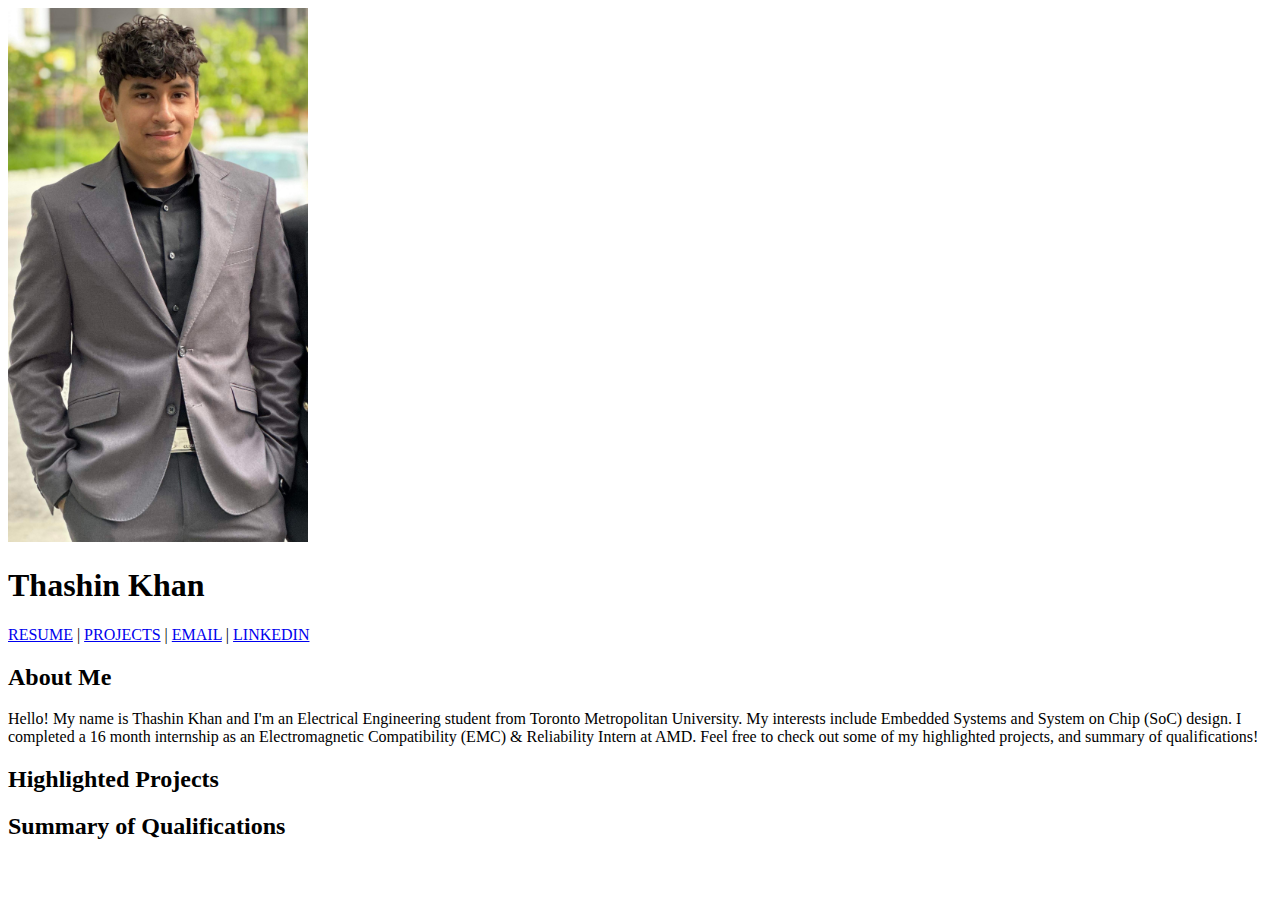
==== index.html @ e145bc30 "Added hompage, resume page, and related links." ====
<!DOCTYPE html>
<html lang="en">
    <head>
        <meta charset="UTF-8">
        <title>Thashin Khan - Homepage</title>
    </head>

    <body>
        <img src = "./img/headshot.JPG" width="300" alt="Thashin Khan Picture">
        <h1>Thashin Khan</h1>
        <p><a href = "./resume.html">RESUME</a> | <a href = "./projects.html">PROJECTS</a> | <a href = "mailto:thashinkhan@gmail.com">EMAIL</a> | <a href = "https://www.linkedin.com/in/thashinkhan/">LINKEDIN</a></p>
        <!-- <a href = "https://github.com/ThashinKhan">GITHUB</a> -->

        <h2>About Me</h2>
        <p>Hello! My name is Thashin Khan and I'm an Electrical Engineering student from Toronto Metropolitan University.
           My interests include Embedded Systems and System on Chip (SoC) design. I completed a 16 month internship as an
           Electromagnetic Compatibility (EMC) & Reliability Intern at AMD. Feel free to check out some of my highlighted
           projects, and summary of qualifications!</p>

        <h2>Highlighted Projects</h2>        
        <h2>Summary of Qualifications</h2>   
    </body>

</html>
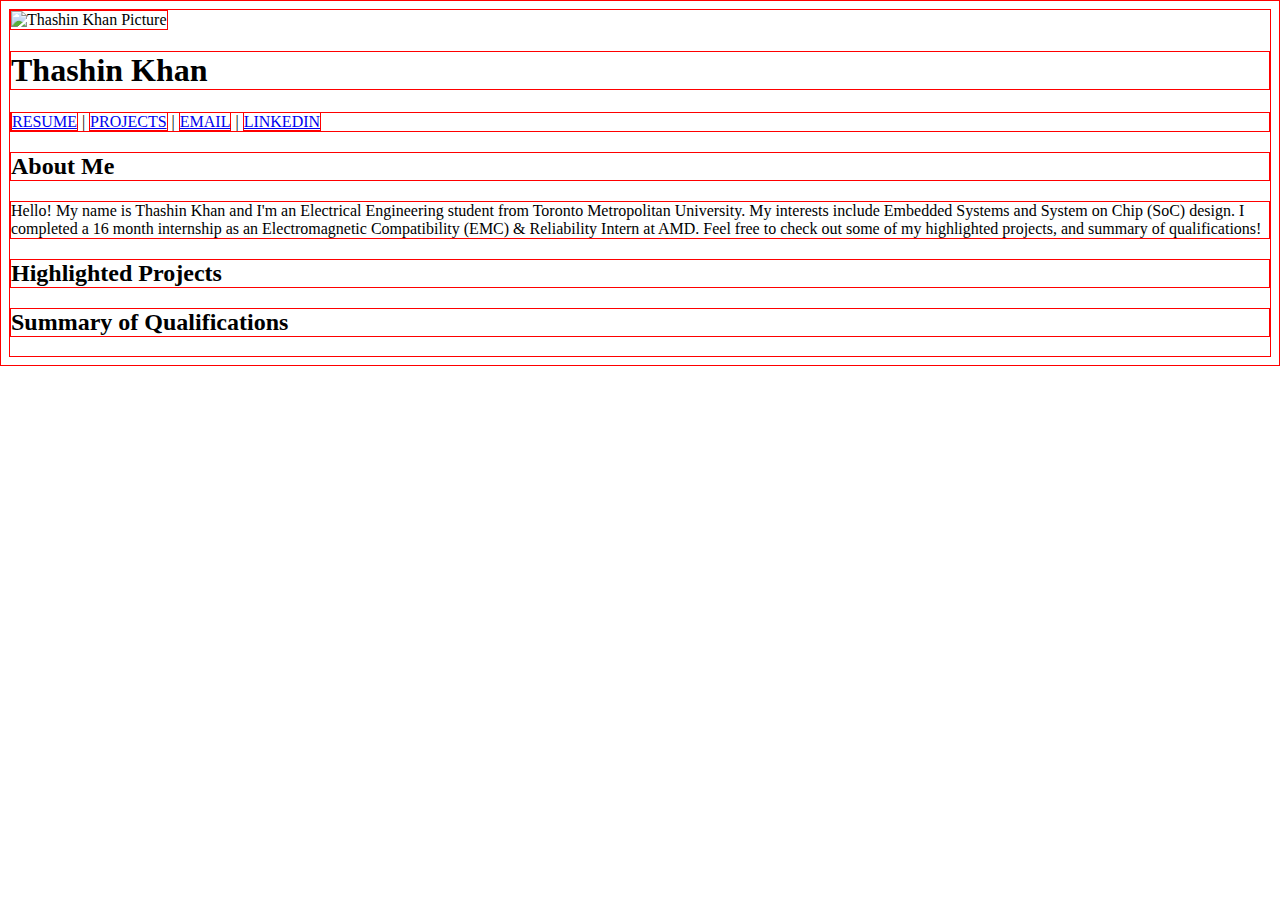
==== commit f84320f5: "added stylesheet" ====
--- a/index.html
+++ b/index.html
@@ -2,11 +2,12 @@
 <html lang="en">
     <head>
         <meta charset="UTF-8">
+        <link rel="stylesheet" href="styles.css">
         <title>Thashin Khan - Homepage</title>
     </head>
 
     <body>
-        <img src = "./img/headshot.JPG" width="300" alt="Thashin Khan Picture">
+        <img src = "./img/headshot.png" width="300" alt="Thashin Khan Picture">
         <h1>Thashin Khan</h1>
         <p><a href = "./resume.html">RESUME</a> | <a href = "./projects.html">PROJECTS</a> | <a href = "mailto:thashinkhan@gmail.com">EMAIL</a> | <a href = "https://www.linkedin.com/in/thashinkhan/">LINKEDIN</a></p>
         <!-- <a href = "https://github.com/ThashinKhan">GITHUB</a> -->
--- a/styles.css
+++ b/styles.css
@@ -0,0 +1,3 @@
+*{
+    border: 1px solid red;
+}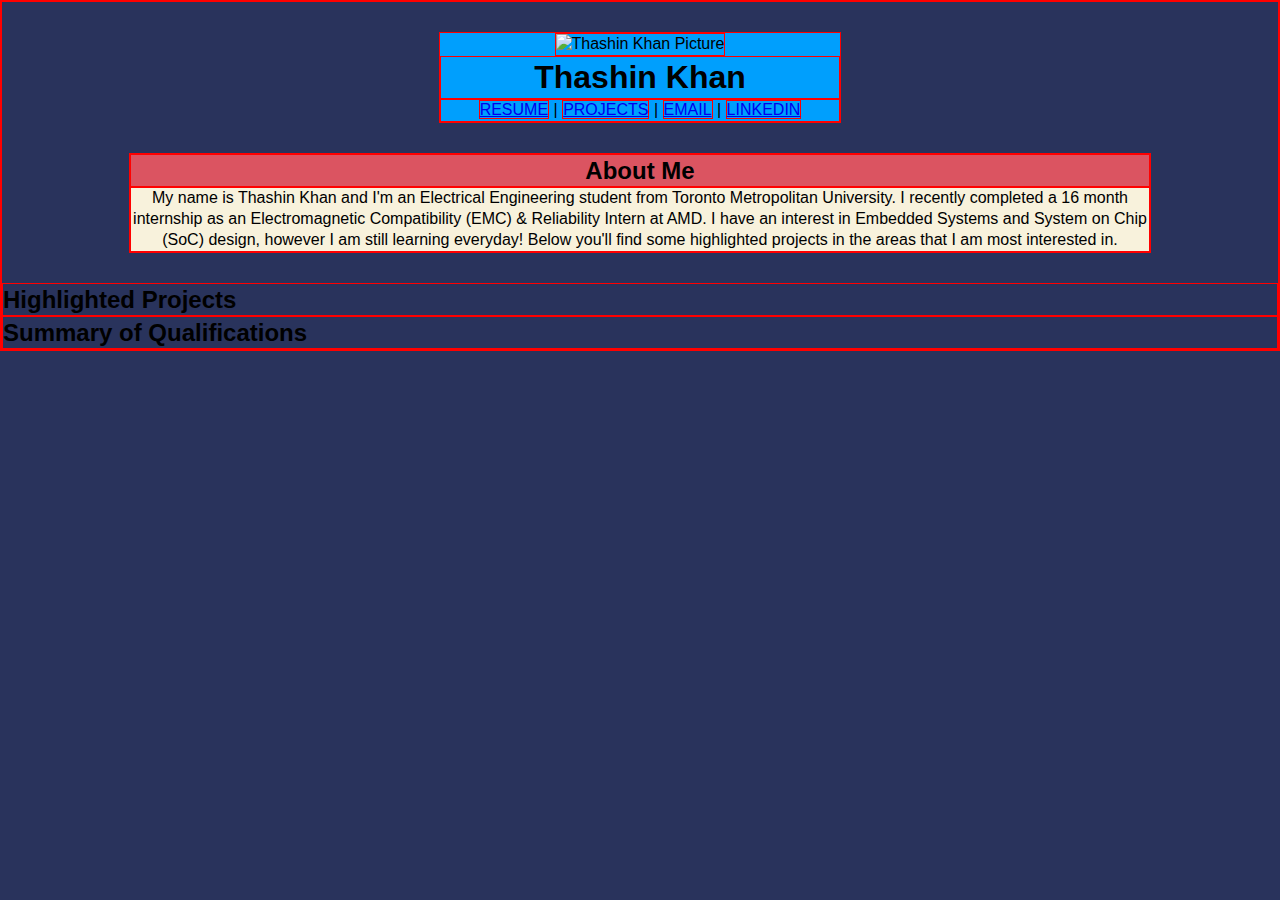
==== commit d5f38d5e: "Added placeholder styles to homepage" ====
--- a/index.html
+++ b/index.html
@@ -7,16 +7,20 @@
     </head>
 
     <body>
-        <img src = "./img/headshot.png" width="300" alt="Thashin Khan Picture">
-        <h1>Thashin Khan</h1>
-        <p><a href = "./resume.html">RESUME</a> | <a href = "./projects.html">PROJECTS</a> | <a href = "mailto:thashinkhan@gmail.com">EMAIL</a> | <a href = "https://www.linkedin.com/in/thashinkhan/">LINKEDIN</a></p>
-        <!-- <a href = "https://github.com/ThashinKhan">GITHUB</a> -->
+        <div class="header_info">
+            <img src = "./img/headshot.png" width="300" alt="Thashin Khan Picture">
+            <h1>Thashin Khan</h1>
+            <p><a href = "./resume.html">RESUME</a> | <a href = "./projects.html">PROJECTS</a> | <a href = "mailto:thashinkhan@gmail.com">EMAIL</a> | <a href = "https://www.linkedin.com/in/thashinkhan/">LINKEDIN</a></p>
+            <!-- <a href = "https://github.com/ThashinKhan">GITHUB</a> -->
+        </div>
 
-        <h2>About Me</h2>
-        <p>Hello! My name is Thashin Khan and I'm an Electrical Engineering student from Toronto Metropolitan University.
-           My interests include Embedded Systems and System on Chip (SoC) design. I completed a 16 month internship as an
-           Electromagnetic Compatibility (EMC) & Reliability Intern at AMD. Feel free to check out some of my highlighted
-           projects, and summary of qualifications!</p>
+        <div class="about_me">
+            <h2>About Me</h2>
+            <p>My name is Thashin Khan and I'm an Electrical Engineering student from Toronto Metropolitan University.
+                I recently completed a 16 month internship as an Electromagnetic Compatibility (EMC) & Reliability Intern at AMD.
+                I have an interest in Embedded Systems and System on Chip (SoC) design, however I am still learning everyday!  
+                Below you'll find some highlighted projects in the areas that I am most interested in.</p>
+        </div>
 
         <h2>Highlighted Projects</h2>        
         <h2>Summary of Qualifications</h2>   
--- a/styles.css
+++ b/styles.css
@@ -1,3 +1,30 @@
 *{
+    font-family: Arial, Helvetica, sans-serif;
+    line-height: 1.3;
+    margin: 0px;
+    border: 0px;
+    padding: 0px;
     border: 1px solid red;
+}
+
+body{
+    background-color: #29335C;
+}
+
+.header_info{
+    width: 400px;
+    background-color: #009FFD;
+    margin: 30px auto;
+    text-align: center;
+}
+
+.about_me{
+    width: 80%;
+    background-color: #DB5461;
+    margin: 30px auto;
+    text-align: center;
+}
+
+.about_me p{
+    background-color: #F8F2DC;
 }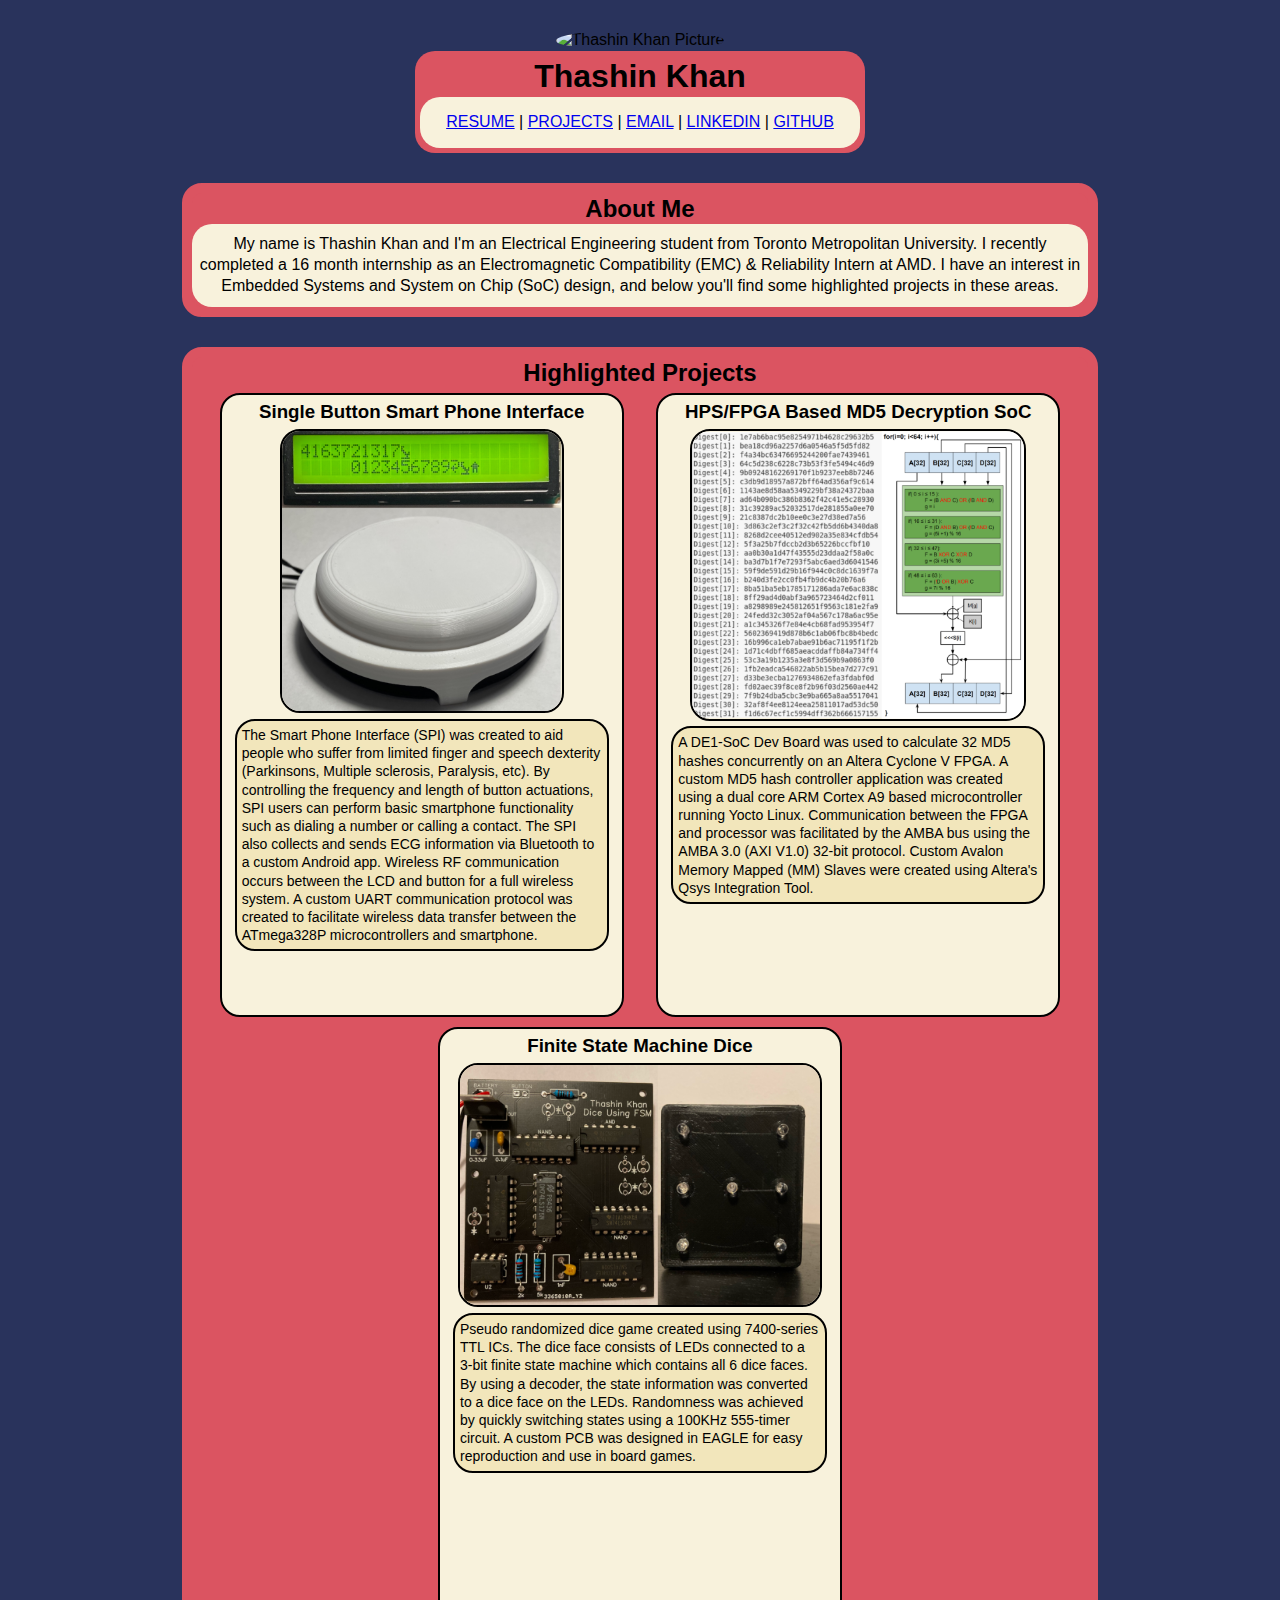
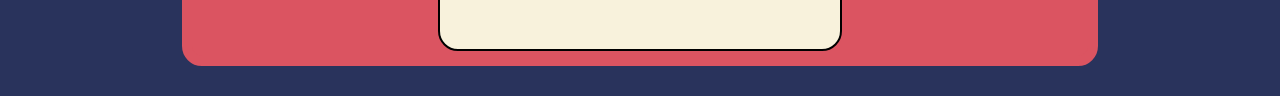
==== commit 612ae1d1: "Homepage complete." ====
--- a/index.html
+++ b/index.html
@@ -7,23 +7,60 @@
     </head>
 
     <body>
-        <div class="header_info">
+        <div class="header info">
             <img src = "./img/headshot.png" width="300" alt="Thashin Khan Picture">
-            <h1>Thashin Khan</h1>
-            <p><a href = "./resume.html">RESUME</a> | <a href = "./projects.html">PROJECTS</a> | <a href = "mailto:thashinkhan@gmail.com">EMAIL</a> | <a href = "https://www.linkedin.com/in/thashinkhan/">LINKEDIN</a></p>
-            <!-- <a href = "https://github.com/ThashinKhan">GITHUB</a> -->
+            <div class="header text">
+                <h1>Thashin Khan</h1>
+                <p><a href = "./resume.html">RESUME</a> | 
+                <a href = "./projects.html">PROJECTS</a> | 
+                <a href = "mailto:thashinkhan@gmail.com">EMAIL</a> | 
+                <a href = "https://www.linkedin.com/in/thashinkhan/">LINKEDIN</a> |
+                <a href = "https://github.com/ThashinKhan">GITHUB</a></p>
+            </div>
         </div>
 
-        <div class="about_me">
+        <div class="about_me card">
             <h2>About Me</h2>
             <p>My name is Thashin Khan and I'm an Electrical Engineering student from Toronto Metropolitan University.
                 I recently completed a 16 month internship as an Electromagnetic Compatibility (EMC) & Reliability Intern at AMD.
-                I have an interest in Embedded Systems and System on Chip (SoC) design, however I am still learning everyday!  
-                Below you'll find some highlighted projects in the areas that I am most interested in.</p>
+                I have an interest in Embedded Systems and System on Chip (SoC) design, and below you'll find some highlighted projects 
+                in these areas.  
+                </p>
         </div>
 
-        <h2>Highlighted Projects</h2>        
-        <h2>Summary of Qualifications</h2>   
+        <div class="projects card">
+            <h2>Highlighted Projects</h2> 
+            <div class="project_cards">
+                <div class="first proj"> 
+                    <h3>Single Button Smart Phone Interface</h3>
+                    <img class = "SPI" src = "./img/SPI.png" alt="LCD displaying a number and a 3D printed button">
+                    <p>The Smart Phone Interface (SPI) was created to aid people who suffer from limited finger and speech 
+                        dexterity (Parkinsons, Multiple sclerosis, Paralysis, etc). By controlling the frequency and length 
+                        of button actuations, SPI users can perform basic smartphone functionality such as dialing a number or 
+                        calling a contact. The SPI also collects and sends ECG information via Bluetooth to a custom Android app. 
+                        Wireless RF communication occurs between the LCD and button for a full wireless system. A custom UART 
+                        communication protocol was created to facilitate wireless data transfer between the ATmega328P microcontrollers 
+                        and smartphone.</p>
+                </div> 
+                <div class="second proj">
+                    <h3>HPS/FPGA Based MD5 Decryption SoC</h3>
+                    <img class = "MD5" src = "./img/MD5.png" alt = "left is 32 MD5 digests, right is the MD5 algorithm.">
+                    <p>A DE1-SoC Dev Board was used to calculate 32 MD5 hashes concurrently on an Altera Cyclone V FPGA. A custom MD5 
+                        hash controller application was created using a dual core ARM Cortex A9 based microcontroller running Yocto 
+                        Linux. Communication between the FPGA and processor was facilitated by the AMBA bus using the AMBA 3.0 (AXI V1.0) 
+                        32-bit protocol. Custom Avalon Memory Mapped (MM) Slaves were created using Altera's Qsys Integration Tool.</p>
+                </div>  
+                <div class="third proj">
+                    <h3>Finite State Machine Dice</h3>
+                    <img class = "dice" src = "./img/dice.png" alt = "PCB for a FSM dice, and a 3D printed enclosure">
+                    <p>Pseudo randomized dice game created using 7400-series TTL ICs. The dice face consists of LEDs connected to a 3-bit 
+                        finite state machine which contains all 6 dice faces. By using a decoder, the state information was converted to a 
+                        dice face on the LEDs. Randomness was achieved by quickly switching states using a 100KHz 555-timer circuit. A custom 
+                        PCB was designed in EAGLE for easy reproduction and use in board games.</p>
+                </div>  
+            </div>
+        </div>
+             
     </body>
 
 </html>--- a/styles.css
+++ b/styles.css
@@ -4,27 +4,91 @@
     margin: 0px;
     border: 0px;
     padding: 0px;
-    border: 1px solid red;
+    border: 0px solid red;
 }
 
 body{
     background-color: #29335C;
 }
 
-.header_info{
-    width: 400px;
-    background-color: #009FFD;
+.header.info{
+    width: 450px;
     margin: 30px auto;
     text-align: center;
 }
 
-.about_me{
-    width: 80%;
+.header.text{
+    background-color: #DB5461;
+    border-radius: 20px;
+    padding: 5px;
+}
+
+.header.text p{
+    padding: 15px;
+    border-radius: 20px;
+    background-color: #F8F2DC;
+}
+
+.header img{
+    border-radius: 50%;
+}
+
+.about_me p{
+    background-color: #F8F2DC;
+    border-radius: 20px;
+    padding: 10px 6px;
+}
+
+.card{
+    width: 70%;
+    border: 10px solid #DB5461;
+    border-radius: 20px;
     background-color: #DB5461;
     margin: 30px auto;
     text-align: center;
 }
 
-.about_me p{
+.project_cards{
+    display: flex;
+    flex-wrap: wrap;
+    justify-content: space-evenly;
+}
+
+.project_cards img,
+.project_cards p,
+.project_cards .proj{
+    border: 2px solid black;
+    border-radius: 20px;
+}
+
+.proj{
+    height: 620px;
+    margin: 5px;
+    flex: 0 1 400px;
     background-color: #F8F2DC;
+}
+
+.proj p{
+    width: 90%;
+    background-color: #F2E6BB;
+    margin: 0px auto;
+    font-size: 14px;
+    text-align: left;
+    padding: 5px;
+}
+
+.proj h3{
+    padding: 5px;
+}
+
+.SPI{
+    width: 70%;
+}
+
+.MD5{
+    width: 83%;
+}
+
+.dice{
+    width: 90%
 }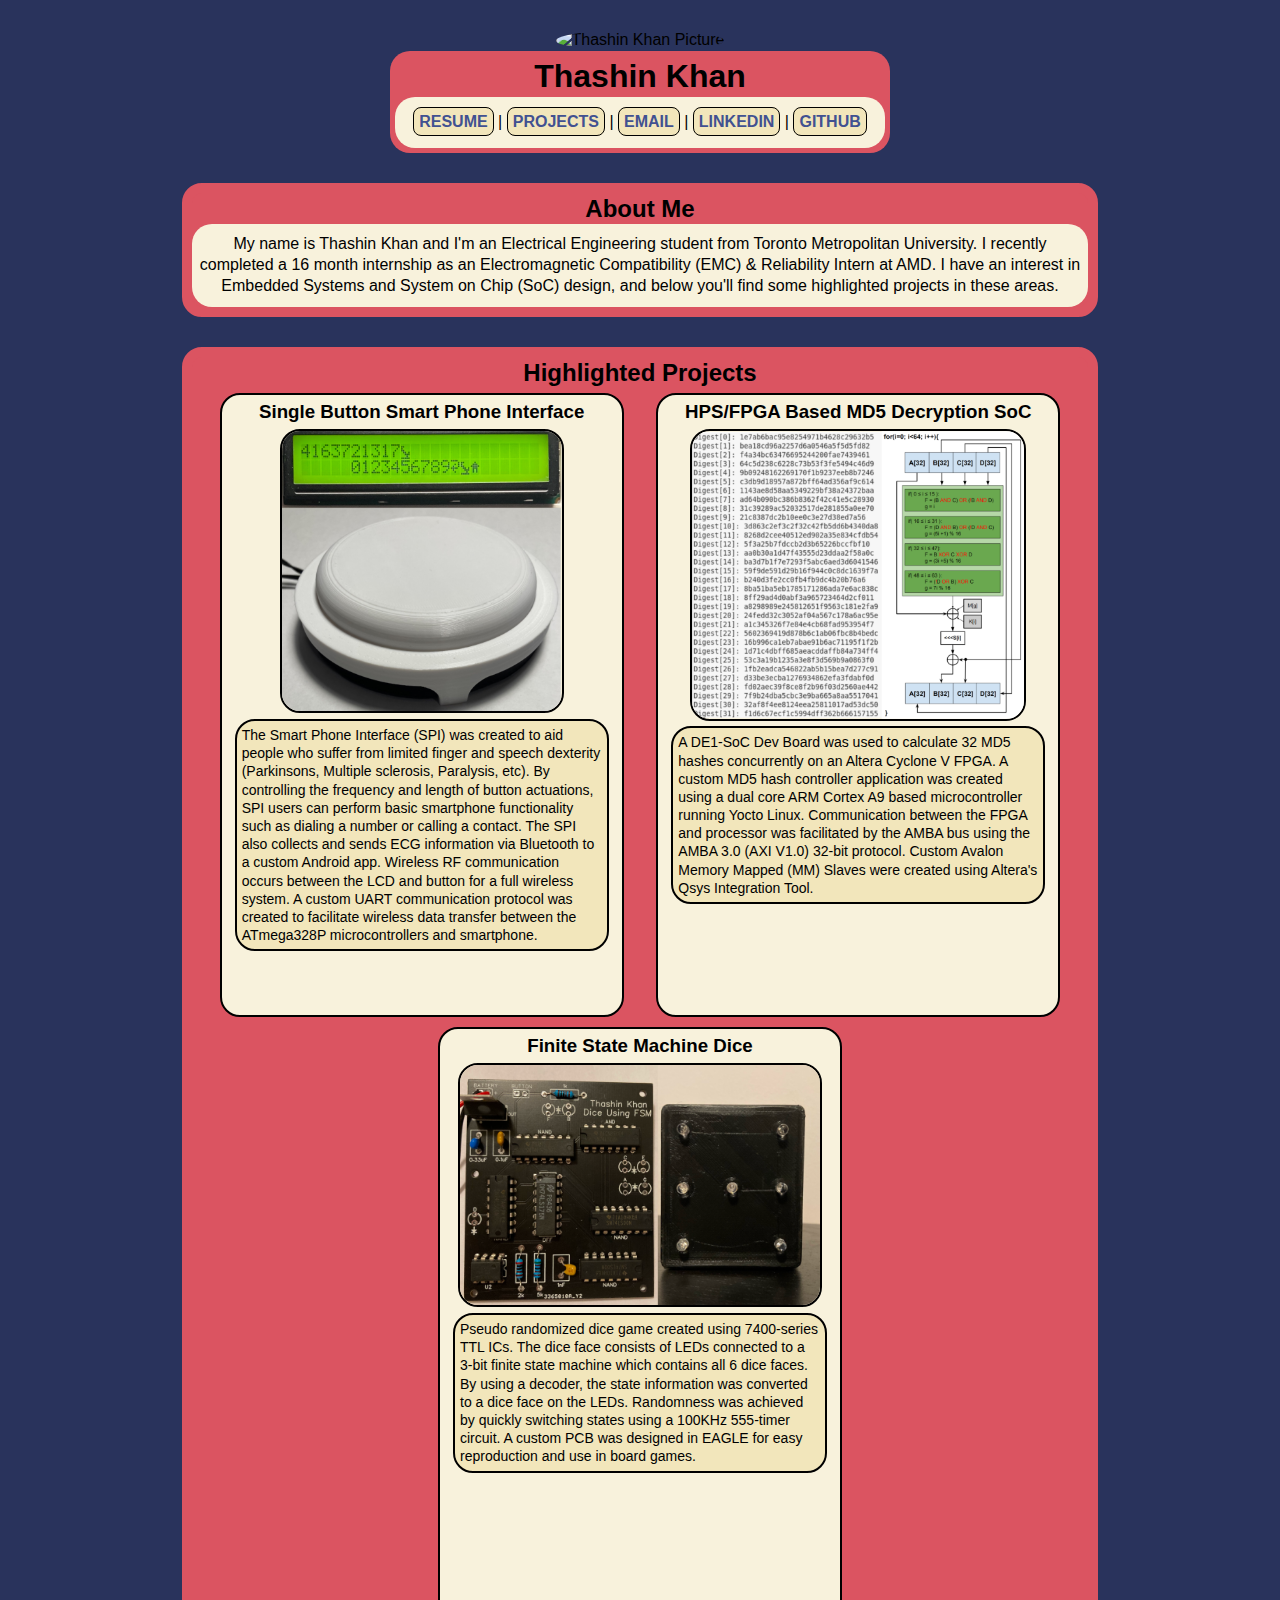
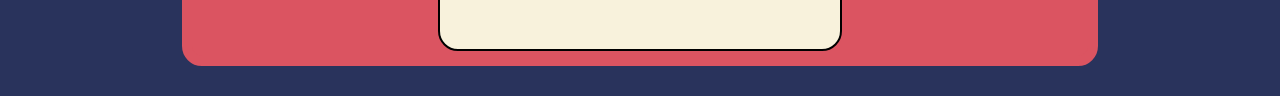
==== commit 12d8d93f: "added hover effects to links" ====
--- a/index.html
+++ b/index.html
@@ -33,7 +33,7 @@
             <div class="project_cards">
                 <div class="first proj"> 
                     <h3>Single Button Smart Phone Interface</h3>
-                    <img class = "SPI" src = "./img/SPI.png" alt="LCD displaying a number and a 3D printed button">
+                    <a href = "./projects.html"> <img class = "SPI" src = "./img/SPI.png" alt="LCD displaying a number and a 3D printed button"> </a>
                     <p>The Smart Phone Interface (SPI) was created to aid people who suffer from limited finger and speech 
                         dexterity (Parkinsons, Multiple sclerosis, Paralysis, etc). By controlling the frequency and length 
                         of button actuations, SPI users can perform basic smartphone functionality such as dialing a number or 
@@ -44,7 +44,7 @@
                 </div> 
                 <div class="second proj">
                     <h3>HPS/FPGA Based MD5 Decryption SoC</h3>
-                    <img class = "MD5" src = "./img/MD5.png" alt = "left is 32 MD5 digests, right is the MD5 algorithm.">
+                    <a href = "./projects.html"> <img class = "MD5" src = "./img/MD5.png" alt = "left is 32 MD5 digests, right is the MD5 algorithm."> </a>
                     <p>A DE1-SoC Dev Board was used to calculate 32 MD5 hashes concurrently on an Altera Cyclone V FPGA. A custom MD5 
                         hash controller application was created using a dual core ARM Cortex A9 based microcontroller running Yocto 
                         Linux. Communication between the FPGA and processor was facilitated by the AMBA bus using the AMBA 3.0 (AXI V1.0) 
@@ -52,7 +52,7 @@
                 </div>  
                 <div class="third proj">
                     <h3>Finite State Machine Dice</h3>
-                    <img class = "dice" src = "./img/dice.png" alt = "PCB for a FSM dice, and a 3D printed enclosure">
+                    <a href = "./projects.html"> <img class = "dice" src = "./img/dice.png" alt = "PCB for a FSM dice, and a 3D printed enclosure"> </a>
                     <p>Pseudo randomized dice game created using 7400-series TTL ICs. The dice face consists of LEDs connected to a 3-bit 
                         finite state machine which contains all 6 dice faces. By using a decoder, the state information was converted to a 
                         dice face on the LEDs. Randomness was achieved by quickly switching states using a 100KHz 555-timer circuit. A custom 
--- a/styles.css
+++ b/styles.css
@@ -12,7 +12,7 @@
 }
 
 .header.info{
-    width: 450px;
+    width: 500px;
     margin: 30px auto;
     text-align: center;
 }
@@ -33,10 +33,28 @@
     border-radius: 50%;
 }
 
+.header a:link,
+.header a:visited{
+    background-color: #F2E6BB;
+    padding: 5px;
+    border-radius: 8px;
+    border: 1px solid black;
+    color: #415191;
+    font-weight: bolder;
+    text-align: center;
+    text-decoration: none;
+}
+
+.header a:hover,
+.header a:active{
+    background-color: #E8D387;
+    color: #5d75d4;
+}
+
 .about_me p{
     background-color: #F8F2DC;
     border-radius: 20px;
-    padding: 10px 6px;
+    padding: 10px 7px;
 }
 
 .card{
@@ -77,6 +95,11 @@
     padding: 5px;
 }
 
+.proj img:hover{
+    border: 2px solid red;
+    filter:opacity(75%);
+}
+
 .proj h3{
     padding: 5px;
 }
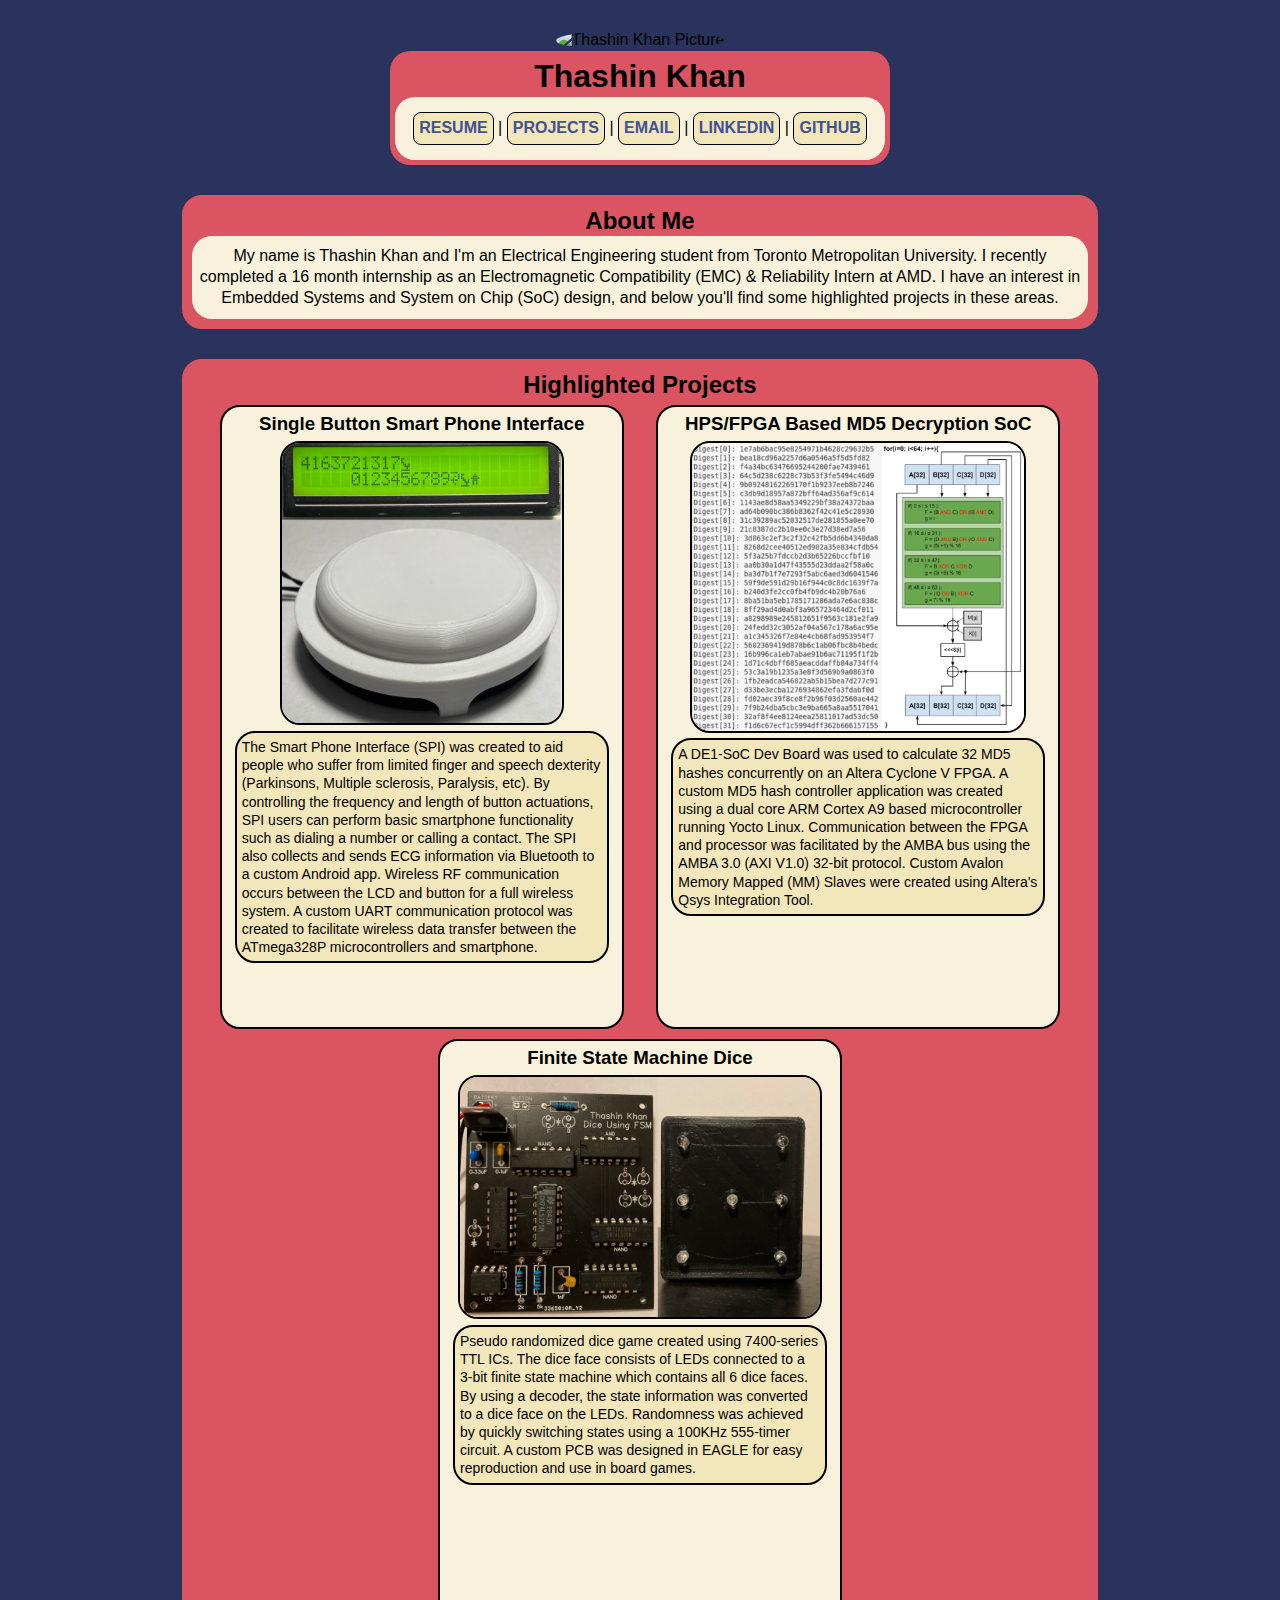
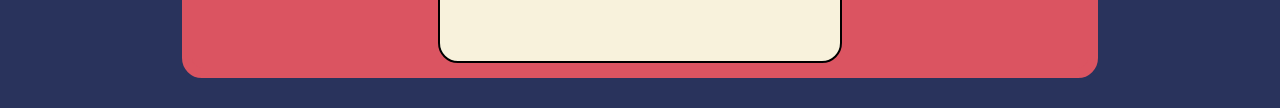
==== commit b54ab0eb: "Fixed header info for mobile use" ====
--- a/index.html
+++ b/index.html
@@ -11,11 +11,13 @@
             <img src = "./img/headshot.png" width="300" alt="Thashin Khan Picture">
             <div class="header text">
                 <h1>Thashin Khan</h1>
-                <p><a href = "./resume.html">RESUME</a> | 
-                <a href = "./projects.html">PROJECTS</a> | 
-                <a href = "mailto:thashinkhan@gmail.com">EMAIL</a> | 
-                <a href = "https://www.linkedin.com/in/thashinkhan/">LINKEDIN</a> |
-                <a href = "https://github.com/ThashinKhan">GITHUB</a></p>
+                <p>
+                    <a href = "./resume.html">RESUME</a> | 
+                    <a href = "./projects.html">PROJECTS</a> | 
+                    <a href = "mailto:thashinkhan@gmail.com">EMAIL</a> | 
+                    <a href = "https://www.linkedin.com/in/thashinkhan/">LINKEDIN</a> |
+                    <a href = "https://github.com/ThashinKhan">GITHUB</a>
+                </p>
             </div>
         </div>
 
--- a/styles.css
+++ b/styles.css
@@ -28,6 +28,11 @@
     border-radius: 20px;
     background-color: #F8F2DC;
 }
+
+.header.text a{
+    display: inline-block;
+}
+
 
 .header img{
     border-radius: 50%;
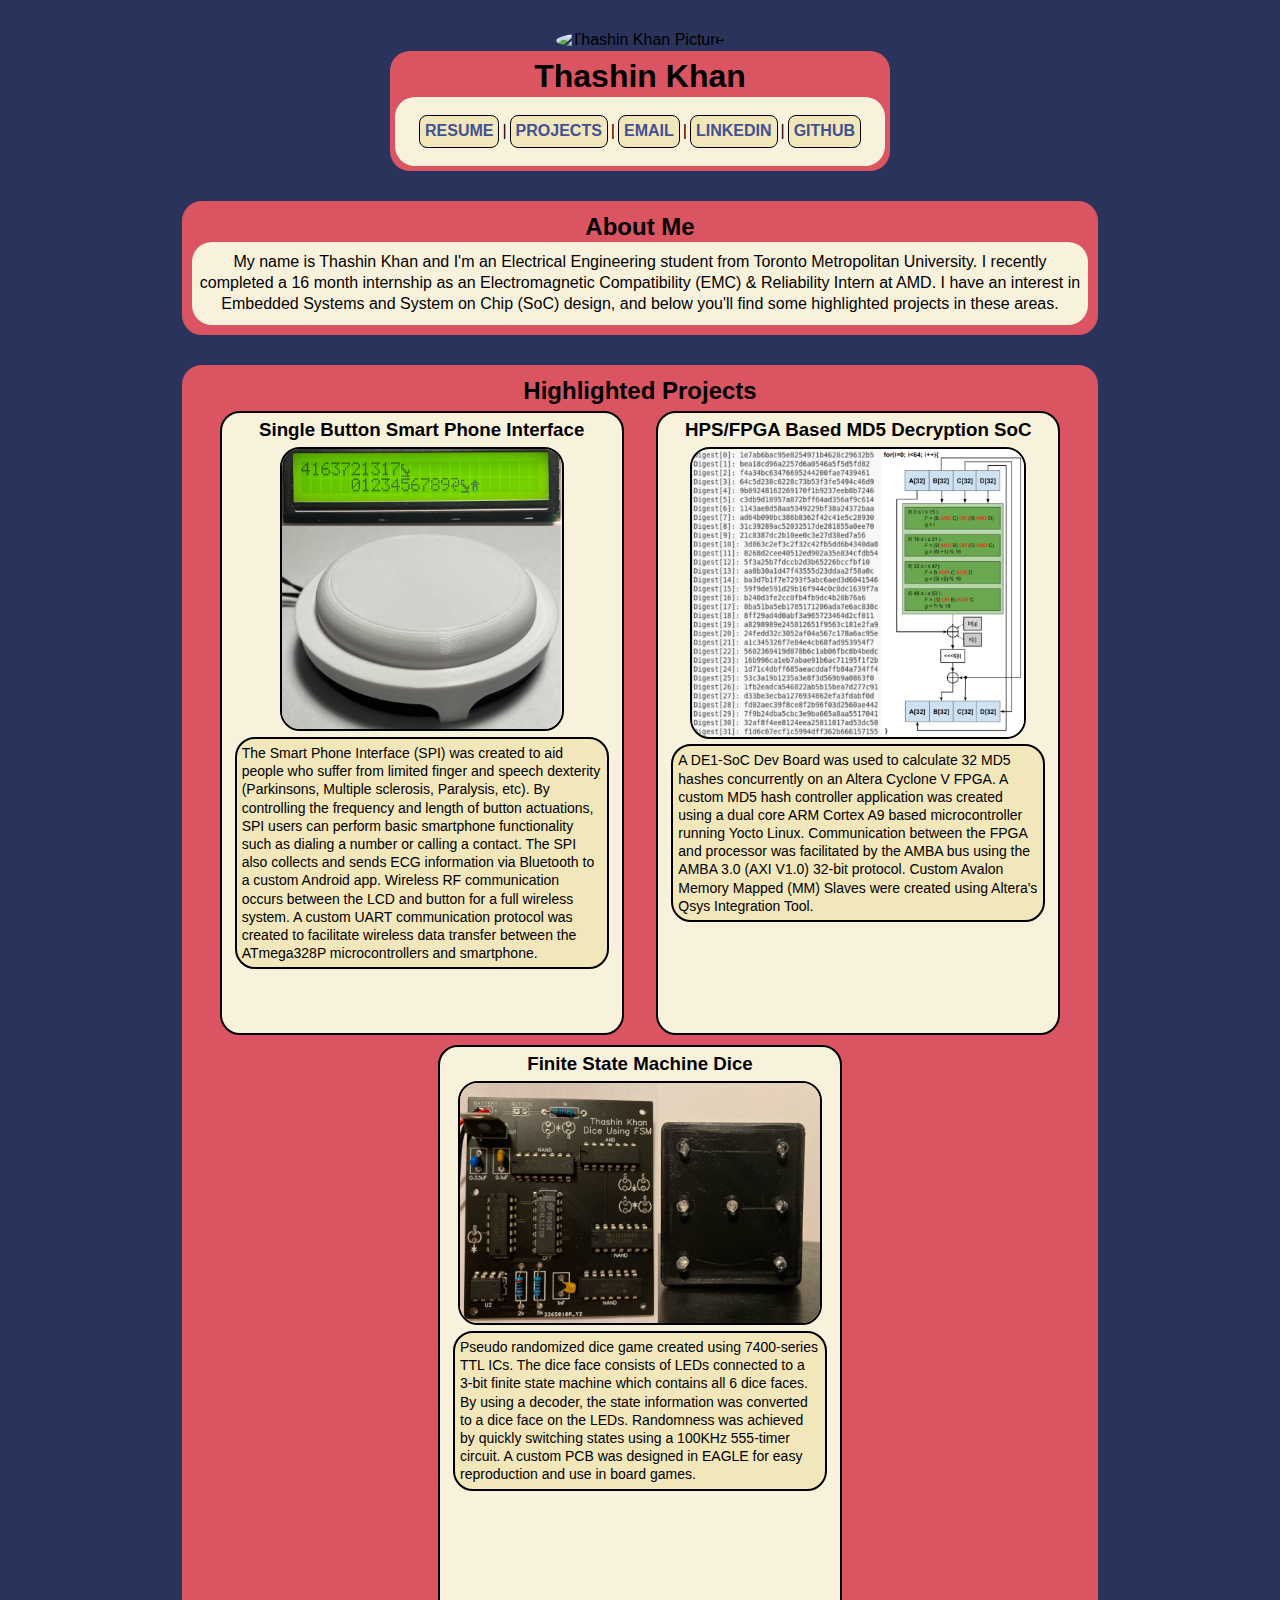
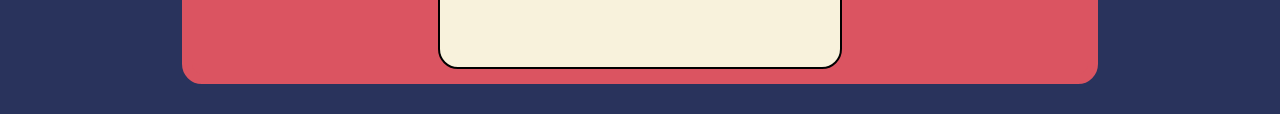
==== commit 3c3b7ddb: "Added inline-block and margins to header links" ====
--- a/index.html
+++ b/index.html
@@ -12,11 +12,7 @@
             <div class="header text">
                 <h1>Thashin Khan</h1>
                 <p>
-                    <a href = "./resume.html">RESUME</a> | 
-                    <a href = "./projects.html">PROJECTS</a> | 
-                    <a href = "mailto:thashinkhan@gmail.com">EMAIL</a> | 
-                    <a href = "https://www.linkedin.com/in/thashinkhan/">LINKEDIN</a> |
-                    <a href = "https://github.com/ThashinKhan">GITHUB</a>
+                    <a href = "./resume.html">RESUME</a>|<a href = "./projects.html">PROJECTS</a>|<a href = "mailto:thashinkhan@gmail.com">EMAIL</a>|<a href = "https://www.linkedin.com/in/thashinkhan/">LINKEDIN</a>|<a href = "https://github.com/ThashinKhan">GITHUB</a>
                 </p>
             </div>
         </div>
--- a/styles.css
+++ b/styles.css
@@ -31,6 +31,7 @@
 
 .header.text a{
     display: inline-block;
+    margin: 3px;
 }
 
 
